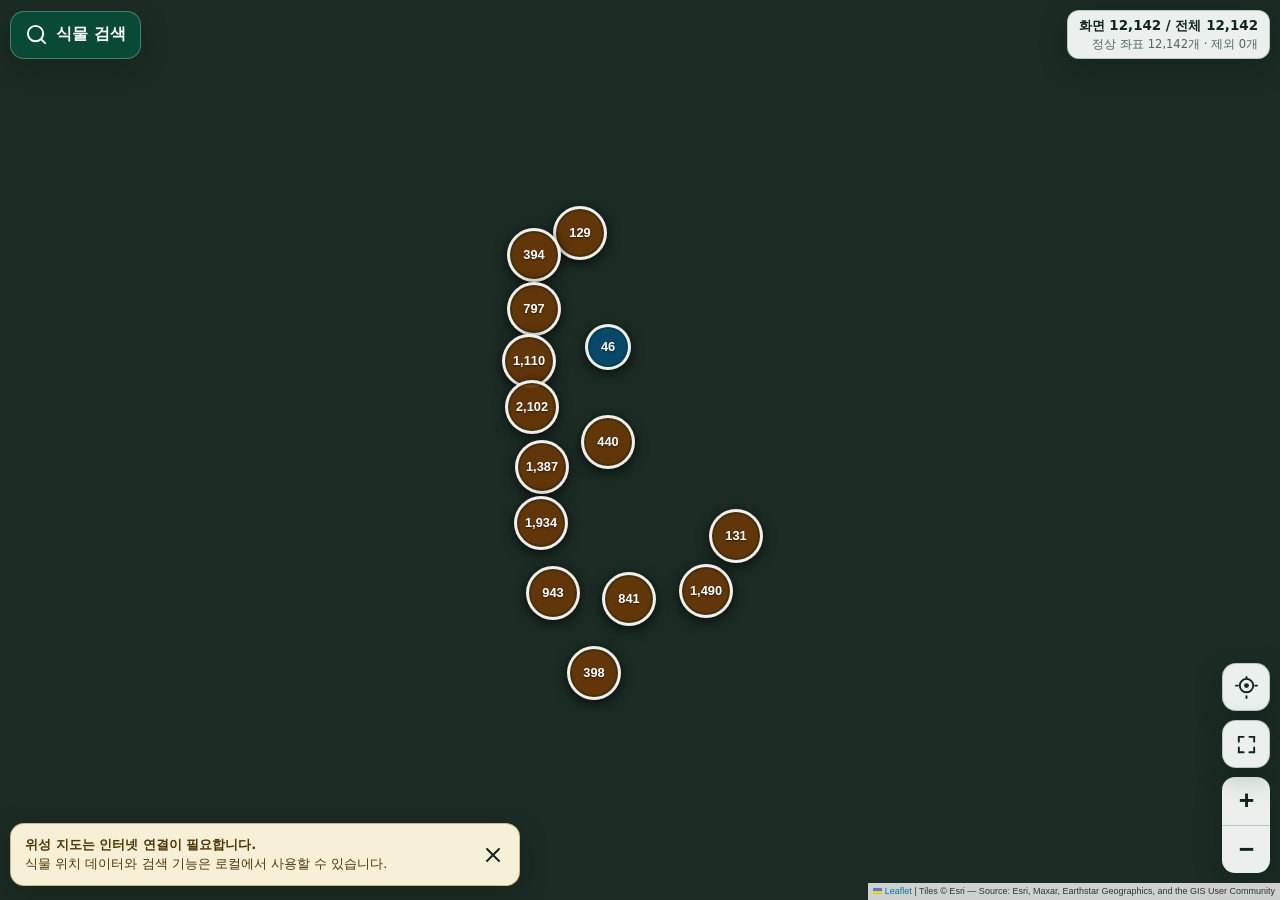
==== index.html @ 539cc594 "Add files via upload 식물 위성지도 웹사이트 최초 업로드" ====
<!doctype html>
<html lang="ko">
<head>
  <meta charset="utf-8">
  <meta name="viewport" content="width=device-width, initial-scale=1, viewport-fit=cover">
  <meta name="theme-color" content="#0a5d43">
  <meta name="description" content="로컬 식물 좌표를 위성 지도에 표시하는 포터블 지도">
  <meta name="referrer" content="no-referrer">
  <title>식물 위성 지도</title>
  <link rel="manifest" href="./manifest.webmanifest">
  <link rel="icon" href="./assets/icons/icon.svg" type="image/svg+xml">
  <link rel="stylesheet" href="./assets/vendor/leaflet/leaflet.css">
  <link rel="stylesheet" href="./assets/vendor/markercluster/MarkerCluster.css">
  <link rel="stylesheet" href="./assets/vendor/markercluster/MarkerCluster.Default.css">
  <link rel="stylesheet" href="./assets/css/style.css">
</head>
<body>
  <main class="app-shell" aria-label="식물 위성 지도 애플리케이션">
    <div id="map" role="application" aria-label="식물 위치 위성 지도"></div>

    <header class="topbar" aria-label="지도 상단 도구">
      <button id="search-toggle" class="control-button control-button--primary" type="button"
              aria-label="식물 검색창 열기" aria-controls="search-panel" aria-expanded="false">
        <svg viewBox="0 0 24 24" aria-hidden="true"><path d="m21 21-4.35-4.35m2.35-5.65a8 8 0 1 1-16 0 8 8 0 0 1 16 0Z" fill="none" stroke="currentColor" stroke-width="2" stroke-linecap="round"/></svg>
        <span class="control-button__text">식물 검색</span>
      </button>

      <div class="status-panel" aria-live="polite">
        <strong id="status-count">화면 0 / 전체 0</strong>
        <span id="status-data">데이터 확인 중</span>
      </div>
    </header>

    <aside id="search-panel" class="search-panel" aria-label="식물 검색" hidden>
      <div class="search-panel__header">
        <h1>식물 검색</h1>
        <button id="search-close" class="icon-button" type="button" aria-label="검색창 닫기">
          <svg viewBox="0 0 24 24" aria-hidden="true"><path d="m6 6 12 12M18 6 6 18" fill="none" stroke="currentColor" stroke-width="2" stroke-linecap="round"/></svg>
        </button>
      </div>
      <div class="search-field">
        <label class="visually-hidden" for="search-input">국명, 학명 또는 표찰번호 검색</label>
        <input id="search-input" type="search" inputmode="search" autocomplete="off" spellcheck="false"
               placeholder="국명, 학명, 표찰번호" aria-describedby="search-summary">
        <button id="search-clear" class="icon-button" type="button" aria-label="검색어 지우기" hidden>
          <svg viewBox="0 0 24 24" aria-hidden="true"><path d="m7 7 10 10M17 7 7 17" fill="none" stroke="currentColor" stroke-width="2" stroke-linecap="round"/></svg>
        </button>
      </div>
      <p id="search-summary" class="search-summary" aria-live="polite">국명, 학명 또는 표찰번호를 입력하세요.</p>
      <div id="search-results" class="search-results" role="listbox" aria-label="검색 결과"></div>
    </aside>

    <nav class="map-actions" aria-label="지도 빠른 동작">
      <button id="locate-button" class="control-button" type="button" aria-label="현재 위치로 이동" title="현재 위치">
        <svg viewBox="0 0 24 24" aria-hidden="true"><path d="M12 3a7 7 0 1 0 7 7c0-3.87-3.13-7-7-7Zm0 0V1m0 20v2M3 10H1m22 0h-2" fill="none" stroke="currentColor" stroke-width="2" stroke-linecap="round"/><circle cx="12" cy="10" r="2.5" fill="currentColor"/></svg>
      </button>
      <button id="fit-button" class="control-button" type="button" aria-label="전체 식물 범위 보기" title="전체 범위">
        <svg viewBox="0 0 24 24" aria-hidden="true"><path d="M4 9V4h5M15 4h5v5M20 15v5h-5M9 20H4v-5" fill="none" stroke="currentColor" stroke-width="2" stroke-linecap="round"/></svg>
      </button>
    </nav>

    <section id="plant-card-panel" class="plant-card-panel" aria-hidden="true" hidden>
      <article class="plant-card" aria-labelledby="plant-card-title">
        <div class="plant-card__header">
          <span id="plant-card-title" class="plant-card__title">식물 정보</span>
          <button id="plant-card-close" class="icon-button" type="button" aria-label="식물 정보 카드 닫기">
            <svg viewBox="0 0 24 24" aria-hidden="true"><path d="m6 6 12 12M18 6 6 18" fill="none" stroke="currentColor" stroke-width="2" stroke-linecap="round"/></svg>
          </button>
        </div>
        <div class="plant-card__body">
          <div class="plant-card__row">
            <span class="plant-card__label">국명</span>
            <strong id="card-common-name" class="plant-card__value">정보 없음</strong>
          </div>
          <div class="plant-card__row">
            <span class="plant-card__label">학명</span>
            <em id="card-scientific-name" class="plant-card__value">정보 없음</em>
          </div>
          <div class="plant-card__row">
            <span class="plant-card__label">표찰번호</span>
            <span id="card-origin" class="plant-card__value">정보 없음</span>
          </div>
        </div>
      </article>
    </section>

    <aside id="tile-notice" class="tile-notice" role="status" hidden>
      <strong>위성 지도는 인터넷 연결이 필요합니다.</strong><br>
      식물 위치 데이터와 검색 기능은 로컬에서 사용할 수 있습니다.
      <button id="tile-notice-close" class="icon-button" type="button" aria-label="위성 지도 안내 닫기">
        <svg viewBox="0 0 24 24" aria-hidden="true"><path d="m6 6 12 12M18 6 6 18" fill="none" stroke="currentColor" stroke-width="2" stroke-linecap="round"/></svg>
      </button>
    </aside>

    <div id="toast" class="toast" role="status" aria-live="polite" hidden></div>

    <div id="loading-overlay" class="loading-overlay" role="status" aria-live="polite">
      <div class="loading-overlay__panel">
        <div class="loading-spinner" aria-hidden="true"></div>
        <p id="loading-text">애플리케이션을 준비하는 중입니다.</p>
        <progress id="loading-progress" value="0" max="100" hidden></progress>
      </div>
    </div>
  </main>

  <noscript>이 지도는 JavaScript가 필요합니다. 브라우저에서 JavaScript를 활성화해 주세요.</noscript>

  <script defer src="./assets/vendor/leaflet/leaflet.js"></script>
  <script defer src="./assets/vendor/markercluster/leaflet.markercluster.js"></script>
  <script defer src="./assets/js/config.js"></script>
  <script defer src="./assets/js/utils.js"></script>
  <script defer src="./data/plants-data.js"></script>
  <script defer src="./assets/js/search.js"></script>
  <script defer src="./assets/js/map.js"></script>
  <script defer src="./assets/js/app.js"></script>
</body>
</html>
---- assets/vendor/leaflet/leaflet.css ----
/* required styles */

.leaflet-pane,
.leaflet-tile,
.leaflet-marker-icon,
.leaflet-marker-shadow,
.leaflet-tile-container,
.leaflet-pane > svg,
.leaflet-pane > canvas,
.leaflet-zoom-box,
.leaflet-image-layer,
.leaflet-layer {
	position: absolute;
	left: 0;
	top: 0;
	}
.leaflet-container {
	overflow: hidden;
	}
.leaflet-tile,
.leaflet-marker-icon,
.leaflet-marker-shadow {
	-webkit-user-select: none;
	   -moz-user-select: none;
	        user-select: none;
	  -webkit-user-drag: none;
	}
/* Prevents IE11 from highlighting tiles in blue */
.leaflet-tile::selection {
	background: transparent;
}
/* Safari renders non-retina tile on retina better with this, but Chrome is worse */
.leaflet-safari .leaflet-tile {
	image-rendering: -webkit-optimize-contrast;
	}
/* hack that prevents hw layers "stretching" when loading new tiles */
.leaflet-safari .leaflet-tile-container {
	width: 1600px;
	height: 1600px;
	-webkit-transform-origin: 0 0;
	}
.leaflet-marker-icon,
.leaflet-marker-shadow {
	display: block;
	}
/* .leaflet-container svg: reset svg max-width decleration shipped in Joomla! (joomla.org) 3.x */
/* .leaflet-container img: map is broken in FF if you have max-width: 100% on tiles */
.leaflet-container .leaflet-overlay-pane svg {
	max-width: none !important;
	max-height: none !important;
	}
.leaflet-container .leaflet-marker-pane img,
.leaflet-container .leaflet-shadow-pane img,
.leaflet-container .leaflet-tile-pane img,
.leaflet-container img.leaflet-image-layer,
.leaflet-container .leaflet-tile {
	max-width: none !important;
	max-height: none !important;
	width: auto;
	padding: 0;
	}

.leaflet-container img.leaflet-tile {
	/* See: https://bugs.chromium.org/p/chromium/issues/detail?id=600120 */
	mix-blend-mode: plus-lighter;
}

.leaflet-container.leaflet-touch-zoom {
	-ms-touch-action: pan-x pan-y;
	touch-action: pan-x pan-y;
	}
.leaflet-container.leaflet-touch-drag {
	-ms-touch-action: pinch-zoom;
	/* Fallback for FF which doesn't support pinch-zoom */
	touch-action: none;
	touch-action: pinch-zoom;
}
.leaflet-container.leaflet-touch-drag.leaflet-touch-zoom {
	-ms-touch-action: none;
	touch-action: none;
}
.leaflet-container {
	-webkit-tap-highlight-color: transparent;
}
.leaflet-container a {
	-webkit-tap-highlight-color: rgba(51, 181, 229, 0.4);
}
.leaflet-tile {
	filter: inherit;
	visibility: hidden;
	}
.leaflet-tile-loaded {
	visibility: inherit;
	}
.leaflet-zoom-box {
	width: 0;
	height: 0;
	-moz-box-sizing: border-box;
	     box-sizing: border-box;
	z-index: 800;
	}
/* workaround for https://bugzilla.mozilla.org/show_bug.cgi?id=888319 */
.leaflet-overlay-pane svg {
	-moz-user-select: none;
	}

.leaflet-pane         { z-index: 400; }

.leaflet-tile-pane    { z-index: 200; }
.leaflet-overlay-pane { z-index: 400; }
.leaflet-shadow-pane  { z-index: 500; }
.leaflet-marker-pane  { z-index: 600; }
.leaflet-tooltip-pane   { z-index: 650; }
.leaflet-popup-pane   { z-index: 700; }

.leaflet-map-pane canvas { z-index: 100; }
.leaflet-map-pane svg    { z-index: 200; }

.leaflet-vml-shape {
	width: 1px;
	height: 1px;
	}
.lvml {
	behavior: url(#default#VML);
	display: inline-block;
	position: absolute;
	}


/* control positioning */

.leaflet-control {
	position: relative;
	z-index: 800;
	pointer-events: visiblePainted; /* IE 9-10 doesn't have auto */
	pointer-events: auto;
	}
.leaflet-top,
.leaflet-bottom {
	position: absolute;
	z-index: 1000;
	pointer-events: none;
	}
.leaflet-top {
	top: 0;
	}
.leaflet-right {
	right: 0;
	}
.leaflet-bottom {
	bottom: 0;
	}
.leaflet-left {
	left: 0;
	}
.leaflet-control {
	float: left;
	clear: both;
	}
.leaflet-right .leaflet-control {
	float: right;
	}
.leaflet-top .leaflet-control {
	margin-top: 10px;
	}
.leaflet-bottom .leaflet-control {
	margin-bottom: 10px;
	}
.leaflet-left .leaflet-control {
	margin-left: 10px;
	}
.leaflet-right .leaflet-control {
	margin-right: 10px;
	}


/* zoom and fade animations */

.leaflet-fade-anim .leaflet-popup {
	opacity: 0;
	-webkit-transition: opacity 0.2s linear;
	   -moz-transition: opacity 0.2s linear;
	        transition: opacity 0.2s linear;
	}
.leaflet-fade-anim .leaflet-map-pane .leaflet-popup {
	opacity: 1;
	}
.leaflet-zoom-animated {
	-webkit-transform-origin: 0 0;
	    -ms-transform-origin: 0 0;
	        transform-origin: 0 0;
	}
svg.leaflet-zoom-animated {
	will-change: transform;
}

.leaflet-zoom-anim .leaflet-zoom-animated {
	-webkit-transition: -webkit-transform 0.25s cubic-bezier(0,0,0.25,1);
	   -moz-transition:    -moz-transform 0.25s cubic-bezier(0,0,0.25,1);
	        transition:         transform 0.25s cubic-bezier(0,0,0.25,1);
	}
.leaflet-zoom-anim .leaflet-tile,
.leaflet-pan-anim .leaflet-tile {
	-webkit-transition: none;
	   -moz-transition: none;
	        transition: none;
	}

.leaflet-zoom-anim .leaflet-zoom-hide {
	visibility: hidden;
	}


/* cursors */

.leaflet-interactive {
	cursor: pointer;
	}
.leaflet-grab {
	cursor: -webkit-grab;
	cursor:    -moz-grab;
	cursor:         grab;
	}
.leaflet-crosshair,
.leaflet-crosshair .leaflet-interactive {
	cursor: crosshair;
	}
.leaflet-popup-pane,
.leaflet-control {
	cursor: auto;
	}
.leaflet-dragging .leaflet-grab,
.leaflet-dragging .leaflet-grab .leaflet-interactive,
.leaflet-dragging .leaflet-marker-draggable {
	cursor: move;
	cursor: -webkit-grabbing;
	cursor:    -moz-grabbing;
	cursor:         grabbing;
	}

/* marker & overlays interactivity */
.leaflet-marker-icon,
.leaflet-marker-shadow,
.leaflet-image-layer,
.leaflet-pane > svg path,
.leaflet-tile-container {
	pointer-events: none;
	}

.leaflet-marker-icon.leaflet-interactive,
.leaflet-image-layer.leaflet-interactive,
.leaflet-pane > svg path.leaflet-interactive,
svg.leaflet-image-layer.leaflet-interactive path {
	pointer-events: visiblePainted; /* IE 9-10 doesn't have auto */
	pointer-events: auto;
	}

/* visual tweaks */

.leaflet-container {
	background: #ddd;
	outline-offset: 1px;
	}
.leaflet-container a {
	color: #0078A8;
	}
.leaflet-zoom-box {
	border: 2px dotted #38f;
	background: rgba(255,255,255,0.5);
	}


/* general typography */
.leaflet-container {
	font-family: "Helvetica Neue", Arial, Helvetica, sans-serif;
	font-size: 12px;
	font-size: 0.75rem;
	line-height: 1.5;
	}


/* general toolbar styles */

.leaflet-bar {
	box-shadow: 0 1px 5px rgba(0,0,0,0.65);
	border-radius: 4px;
	}
.leaflet-bar a {
	background-color: #fff;
	border-bottom: 1px solid #ccc;
	width: 26px;
	height: 26px;
	line-height: 26px;
	display: block;
	text-align: center;
	text-decoration: none;
	color: black;
	}
.leaflet-bar a,
.leaflet-control-layers-toggle {
	background-position: 50% 50%;
	background-repeat: no-repeat;
	display: block;
	}
.leaflet-bar a:hover,
.leaflet-bar a:focus {
	background-color: #f4f4f4;
	}
.leaflet-bar a:first-child {
	border-top-left-radius: 4px;
	border-top-right-radius: 4px;
	}
.leaflet-bar a:last-child {
	border-bottom-left-radius: 4px;
	border-bottom-right-radius: 4px;
	border-bottom: none;
	}
.leaflet-bar a.leaflet-disabled {
	cursor: default;
	background-color: #f4f4f4;
	color: #bbb;
	}

.leaflet-touch .leaflet-bar a {
	width: 30px;
	height: 30px;
	line-height: 30px;
	}
.leaflet-touch .leaflet-bar a:first-child {
	border-top-left-radius: 2px;
	border-top-right-radius: 2px;
	}
.leaflet-touch .leaflet-bar a:last-child {
	border-bottom-left-radius: 2px;
	border-bottom-right-radius: 2px;
	}

/* zoom control */

.leaflet-control-zoom-in,
.leaflet-control-zoom-out {
	font: bold 18px 'Lucida Console', Monaco, monospace;
	text-indent: 1px;
	}

.leaflet-touch .leaflet-control-zoom-in, .leaflet-touch .leaflet-control-zoom-out  {
	font-size: 22px;
	}


/* layers control */

.leaflet-control-layers {
	box-shadow: 0 1px 5px rgba(0,0,0,0.4);
	background: #fff;
	border-radius: 5px;
	}
.leaflet-control-layers-toggle {
	background-image: url(images/layers.png);
	width: 36px;
	height: 36px;
	}
.leaflet-retina .leaflet-control-layers-toggle {
	background-image: url(images/layers-2x.png);
	background-size: 26px 26px;
	}
.leaflet-touch .leaflet-control-layers-toggle {
	width: 44px;
	height: 44px;
	}
.leaflet-control-layers .leaflet-control-layers-list,
.leaflet-control-layers-expanded .leaflet-control-layers-toggle {
	display: none;
	}
.leaflet-control-layers-expanded .leaflet-control-layers-list {
	display: block;
	position: relative;
	}
.leaflet-control-layers-expanded {
	padding: 6px 10px 6px 6px;
	color: #333;
	background: #fff;
	}
.leaflet-control-layers-scrollbar {
	overflow-y: scroll;
	overflow-x: hidden;
	padding-right: 5px;
	}
.leaflet-control-layers-selector {
	margin-top: 2px;
	position: relative;
	top: 1px;
	}
.leaflet-control-layers label {
	display: block;
	font-size: 13px;
	font-size: 1.08333em;
	}
.leaflet-control-layers-separator {
	height: 0;
	border-top: 1px solid #ddd;
	margin: 5px -10px 5px -6px;
	}

/* Default icon URLs */
.leaflet-default-icon-path { /* used only in path-guessing heuristic, see L.Icon.Default */
	background-image: url(images/marker-icon.png);
	}


/* attribution and scale controls */

.leaflet-container .leaflet-control-attribution {
	background: #fff;
	background: rgba(255, 255, 255, 0.8);
	margin: 0;
	}
.leaflet-control-attribution,
.leaflet-control-scale-line {
	padding: 0 5px;
	color: #333;
	line-height: 1.4;
	}
.leaflet-control-attribution a {
	text-decoration: none;
	}
.leaflet-control-attribution a:hover,
.leaflet-control-attribution a:focus {
	text-decoration: underline;
	}
.leaflet-attribution-flag {
	display: inline !important;
	vertical-align: baseline !important;
	width: 1em;
	height: 0.6669em;
	}
.leaflet-left .leaflet-control-scale {
	margin-left: 5px;
	}
.leaflet-bottom .leaflet-control-scale {
	margin-bottom: 5px;
	}
.leaflet-control-scale-line {
	border: 2px solid #777;
	border-top: none;
	line-height: 1.1;
	padding: 2px 5px 1px;
	white-space: nowrap;
	-moz-box-sizing: border-box;
	     box-sizing: border-box;
	background: rgba(255, 255, 255, 0.8);
	text-shadow: 1px 1px #fff;
	}
.leaflet-control-scale-line:not(:first-child) {
	border-top: 2px solid #777;
	border-bottom: none;
	margin-top: -2px;
	}
.leaflet-control-scale-line:not(:first-child):not(:last-child) {
	border-bottom: 2px solid #777;
	}

.leaflet-touch .leaflet-control-attribution,
.leaflet-touch .leaflet-control-layers,
.leaflet-touch .leaflet-bar {
	box-shadow: none;
	}
.leaflet-touch .leaflet-control-layers,
.leaflet-touch .leaflet-bar {
	border: 2px solid rgba(0,0,0,0.2);
	background-clip: padding-box;
	}


/* popup */

.leaflet-popup {
	position: absolute;
	text-align: center;
	margin-bottom: 20px;
	}
.leaflet-popup-content-wrapper {
	padding: 1px;
	text-align: left;
	border-radius: 12px;
	}
.leaflet-popup-content {
	margin: 13px 24px 13px 20px;
	line-height: 1.3;
	font-size: 13px;
	font-size: 1.08333em;
	min-height: 1px;
	}
.leaflet-popup-content p {
	margin: 17px 0;
	margin: 1.3em 0;
	}
.leaflet-popup-tip-container {
	width: 40px;
	height: 20px;
	position: absolute;
	left: 50%;
	margin-top: -1px;
	margin-left: -20px;
	overflow: hidden;
	pointer-events: none;
	}
.leaflet-popup-tip {
	width: 17px;
	height: 17px;
	padding: 1px;

	margin: -10px auto 0;
	pointer-events: auto;

	-webkit-transform: rotate(45deg);
	   -moz-transform: rotate(45deg);
	    -ms-transform: rotate(45deg);
	        transform: rotate(45deg);
	}
.leaflet-popup-content-wrapper,
.leaflet-popup-tip {
	background: white;
	color: #333;
	box-shadow: 0 3px 14px rgba(0,0,0,0.4);
	}
.leaflet-container a.leaflet-popup-close-button {
	position: absolute;
	top: 0;
	right: 0;
	border: none;
	text-align: center;
	width: 24px;
	height: 24px;
	font: 16px/24px Tahoma, Verdana, sans-serif;
	color: #757575;
	text-decoration: none;
	background: transparent;
	}
.leaflet-container a.leaflet-popup-close-button:hover,
.leaflet-container a.leaflet-popup-close-button:focus {
	color: #585858;
	}
.leaflet-popup-scrolled {
	overflow: auto;
	}

.leaflet-oldie .leaflet-popup-content-wrapper {
	-ms-zoom: 1;
	}
.leaflet-oldie .leaflet-popup-tip {
	width: 24px;
	margin: 0 auto;

	-ms-filter: "progid:DXImageTransform.Microsoft.Matrix(M11=0.70710678, M12=0.70710678, M21=-0.70710678, M22=0.70710678)";
	filter: progid:DXImageTransform.Microsoft.Matrix(M11=0.70710678, M12=0.70710678, M21=-0.70710678, M22=0.70710678);
	}

.leaflet-oldie .leaflet-control-zoom,
.leaflet-oldie .leaflet-control-layers,
.leaflet-oldie .leaflet-popup-content-wrapper,
.leaflet-oldie .leaflet-popup-tip {
	border: 1px solid #999;
	}


/* div icon */

.leaflet-div-icon {
	background: #fff;
	border: 1px solid #666;
	}


/* Tooltip */
/* Base styles for the element that has a tooltip */
.leaflet-tooltip {
	position: absolute;
	padding: 6px;
	background-color: #fff;
	border: 1px solid #fff;
	border-radius: 3px;
	color: #222;
	white-space: nowrap;
	-webkit-user-select: none;
	-moz-user-select: none;
	-ms-user-select: none;
	user-select: none;
	pointer-events: none;
	box-shadow: 0 1px 3px rgba(0,0,0,0.4);
	}
.leaflet-tooltip.leaflet-interactive {
	cursor: pointer;
	pointer-events: auto;
	}
.leaflet-tooltip-top:before,
.leaflet-tooltip-bottom:before,
.leaflet-tooltip-left:before,
.leaflet-tooltip-right:before {
	position: absolute;
	pointer-events: none;
	border: 6px solid transparent;
	background: transparent;
	content: "";
	}

/* Directions */

.leaflet-tooltip-bottom {
	margin-top: 6px;
}
.leaflet-tooltip-top {
	margin-top: -6px;
}
.leaflet-tooltip-bottom:before,
.leaflet-tooltip-top:before {
	left: 50%;
	margin-left: -6px;
	}
.leaflet-tooltip-top:before {
	bottom: 0;
	margin-bottom: -12px;
	border-top-color: #fff;
	}
.leaflet-tooltip-bottom:before {
	top: 0;
	margin-top: -12px;
	margin-left: -6px;
	border-bottom-color: #fff;
	}
.leaflet-tooltip-left {
	margin-left: -6px;
}
.leaflet-tooltip-right {
	margin-left: 6px;
}
.leaflet-tooltip-left:before,
.leaflet-tooltip-right:before {
	top: 50%;
	margin-top: -6px;
	}
.leaflet-tooltip-left:before {
	right: 0;
	margin-right: -12px;
	border-left-color: #fff;
	}
.leaflet-tooltip-right:before {
	left: 0;
	margin-left: -12px;
	border-right-color: #fff;
	}

/* Printing */

@media print {
	/* Prevent printers from removing background-images of controls. */
	.leaflet-control {
		-webkit-print-color-adjust: exact;
		print-color-adjust: exact;
		}
	}
---- assets/vendor/markercluster/MarkerCluster.css ----
.leaflet-cluster-anim .leaflet-marker-icon, .leaflet-cluster-anim .leaflet-marker-shadow {
	-webkit-transition: -webkit-transform 0.3s ease-out, opacity 0.3s ease-in;
	-moz-transition: -moz-transform 0.3s ease-out, opacity 0.3s ease-in;
	-o-transition: -o-transform 0.3s ease-out, opacity 0.3s ease-in;
	transition: transform 0.3s ease-out, opacity 0.3s ease-in;
}

.leaflet-cluster-spider-leg {
	/* stroke-dashoffset (duration and function) should match with leaflet-marker-icon transform in order to track it exactly */
	-webkit-transition: -webkit-stroke-dashoffset 0.3s ease-out, -webkit-stroke-opacity 0.3s ease-in;
	-moz-transition: -moz-stroke-dashoffset 0.3s ease-out, -moz-stroke-opacity 0.3s ease-in;
	-o-transition: -o-stroke-dashoffset 0.3s ease-out, -o-stroke-opacity 0.3s ease-in;
	transition: stroke-dashoffset 0.3s ease-out, stroke-opacity 0.3s ease-in;
}
---- assets/vendor/markercluster/MarkerCluster.Default.css ----
.marker-cluster-small {
	background-color: rgba(181, 226, 140, 0.6);
	}
.marker-cluster-small div {
	background-color: rgba(110, 204, 57, 0.6);
	}

.marker-cluster-medium {
	background-color: rgba(241, 211, 87, 0.6);
	}
.marker-cluster-medium div {
	background-color: rgba(240, 194, 12, 0.6);
	}

.marker-cluster-large {
	background-color: rgba(253, 156, 115, 0.6);
	}
.marker-cluster-large div {
	background-color: rgba(241, 128, 23, 0.6);
	}

	/* IE 6-8 fallback colors */
.leaflet-oldie .marker-cluster-small {
	background-color: rgb(181, 226, 140);
	}
.leaflet-oldie .marker-cluster-small div {
	background-color: rgb(110, 204, 57);
	}

.leaflet-oldie .marker-cluster-medium {
	background-color: rgb(241, 211, 87);
	}
.leaflet-oldie .marker-cluster-medium div {
	background-color: rgb(240, 194, 12);
	}

.leaflet-oldie .marker-cluster-large {
	background-color: rgb(253, 156, 115);
	}
.leaflet-oldie .marker-cluster-large div {
	background-color: rgb(241, 128, 23);
}

.marker-cluster {
	background-clip: padding-box;
	border-radius: 20px;
	}
.marker-cluster div {
	width: 30px;
	height: 30px;
	margin-left: 5px;
	margin-top: 5px;

	text-align: center;
	border-radius: 15px;
	font: 12px "Helvetica Neue", Arial, Helvetica, sans-serif;
	}
.marker-cluster span {
	line-height: 30px;
	}
---- assets/css/style.css ----
:root {
  color-scheme: light;
  --panel-bg: rgba(249, 252, 250, 0.94);
  --panel-border: rgba(15, 50, 38, 0.22);
  --text: #10251d;
  --muted: #52645d;
  --accent: #0b6b4b;
  --accent-strong: #084c37;
  --focus: #ffcb47;
  --danger: #9c2525;
  --shadow: 0 8px 28px rgba(0, 20, 14, 0.28);
  --safe-top: env(safe-area-inset-top, 0px);
  --safe-right: env(safe-area-inset-right, 0px);
  --safe-bottom: env(safe-area-inset-bottom, 0px);
  --safe-left: env(safe-area-inset-left, 0px);
  font-family: system-ui, -apple-system, BlinkMacSystemFont, "Segoe UI", "Apple SD Gothic Neo", "Noto Sans KR", sans-serif;
}

* {
  box-sizing: border-box;
}

html,
body {
  width: 100%;
  height: 100%;
  margin: 0;
  overflow: hidden;
  background: #17251f;
  color: var(--text);
}

button,
input {
  font: inherit;
}

button {
  -webkit-tap-highlight-color: transparent;
}

button:focus-visible,
input:focus-visible,
[tabindex]:focus-visible {
  outline: 3px solid var(--focus);
  outline-offset: 2px;
}

[hidden] {
  display: none !important;
}

.app-shell {
  position: relative;
  width: 100%;
  height: 100vh;
  height: 100dvh;
  isolation: isolate;
}

#map {
  position: absolute;
  inset: 0;
  z-index: 0;
  background: #1c2c25;
}

.topbar {
  position: absolute;
  z-index: 800;
  top: calc(10px + var(--safe-top));
  left: calc(10px + var(--safe-left));
  right: calc(10px + var(--safe-right));
  display: flex;
  align-items: center;
  gap: 8px;
  pointer-events: none;
}

.topbar > * {
  pointer-events: auto;
}

.control-button {
  display: inline-flex;
  align-items: center;
  justify-content: center;
  min-width: 48px;
  min-height: 48px;
  padding: 0 14px;
  border: 1px solid var(--panel-border);
  border-radius: 14px;
  background: var(--panel-bg);
  color: var(--text);
  box-shadow: var(--shadow);
  cursor: pointer;
  touch-action: manipulation;
  backdrop-filter: blur(10px);
}

.control-button:hover {
  background: #ffffff;
}

.control-button:active {
  transform: translateY(1px);
}

.control-button svg {
  width: 23px;
  height: 23px;
  flex: none;
}

.control-button--primary {
  gap: 8px;
  background: rgba(8, 76, 55, 0.96);
  color: #fff;
  border-color: rgba(255, 255, 255, 0.28);
}

.control-button--primary:hover {
  background: #063f2d;
}

.control-button__text {
  font-weight: 750;
  white-space: nowrap;
}

.status-panel {
  min-width: 0;
  margin-left: auto;
  padding: 7px 11px;
  border: 1px solid var(--panel-border);
  border-radius: 12px;
  background: var(--panel-bg);
  box-shadow: var(--shadow);
  line-height: 1.25;
  text-align: right;
  backdrop-filter: blur(10px);
}

.status-panel strong,
.status-panel span {
  display: block;
  white-space: nowrap;
}

.status-panel strong {
  font-size: 0.84rem;
}

.status-panel span {
  margin-top: 2px;
  color: var(--muted);
  font-size: 0.72rem;
}

.map-actions {
  position: absolute;
  z-index: 750;
  right: calc(10px + var(--safe-right));
  bottom: calc(96px + var(--safe-bottom));
  display: grid;
  gap: 9px;
}

.map-actions .control-button {
  width: 48px;
  padding: 0;
}


.app-shell.card-open .map-actions {
  bottom: calc(250px + var(--safe-bottom));
}

.app-shell.card-open .tile-notice {
  bottom: calc(214px + var(--safe-bottom));
}

.search-panel {
  position: absolute;
  z-index: 1100;
  top: calc(10px + var(--safe-top));
  left: calc(10px + var(--safe-left));
  width: min(430px, calc(100% - 20px - var(--safe-left) - var(--safe-right)));
  max-height: calc(100dvh - 20px - var(--safe-top) - var(--safe-bottom));
  overflow: hidden;
  border: 1px solid var(--panel-border);
  border-radius: 18px;
  background: rgba(250, 253, 251, 0.98);
  box-shadow: 0 16px 46px rgba(0, 24, 16, 0.38);
  backdrop-filter: blur(16px);
}

.search-panel__header {
  display: flex;
  align-items: center;
  justify-content: space-between;
  padding: 14px 14px 8px 18px;
}

.search-panel__header h1 {
  margin: 0;
  font-size: 1.1rem;
}

.icon-button {
  display: inline-flex;
  align-items: center;
  justify-content: center;
  width: 44px;
  height: 44px;
  border: 0;
  border-radius: 12px;
  background: transparent;
  color: var(--text);
  cursor: pointer;
}

.icon-button:hover {
  background: rgba(10, 78, 56, 0.1);
}

.icon-button svg {
  width: 24px;
  height: 24px;
}

.search-field {
  position: relative;
  margin: 0 14px;
}

.search-field input {
  width: 100%;
  height: 50px;
  padding: 0 52px 0 15px;
  border: 2px solid #7a9188;
  border-radius: 13px;
  background: #fff;
  color: var(--text);
  font-size: 1rem;
}

.search-field input:focus {
  border-color: var(--accent);
}

.search-field .icon-button {
  position: absolute;
  top: 3px;
  right: 3px;
}

.search-summary {
  min-height: 34px;
  margin: 0;
  padding: 8px 18px 6px;
  color: var(--muted);
  font-size: 0.82rem;
}

.search-results {
  max-height: min(62dvh, 560px);
  overflow: auto;
  overscroll-behavior: contain;
  padding: 0 8px 10px;
}

.search-result {
  display: grid;
  width: 100%;
  padding: 11px 12px;
  border: 0;
  border-bottom: 1px solid #d8e0dc;
  border-radius: 10px;
  background: transparent;
  color: var(--text);
  text-align: left;
  cursor: pointer;
}

.search-result:hover,
.search-result:focus-visible {
  background: #e9f3ee;
}

.search-result__common {
  font-size: 0.98rem;
}

.search-result__scientific {
  margin-top: 2px;
  color: #2f4c41;
  font-family: Georgia, "Times New Roman", serif;
  font-size: 0.9rem;
}

.search-result__origin {
  margin-top: 4px;
  color: var(--muted);
  font-size: 0.78rem;
  letter-spacing: 0.02em;
}

.plant-card-panel {
  position: absolute;
  z-index: 900;
  left: 50%;
  bottom: calc(14px + var(--safe-bottom));
  width: min(430px, calc(100% - 24px - var(--safe-left) - var(--safe-right)));
  transform: translateX(-50%);
}

.plant-card {
  overflow: hidden;
  border: 1px solid rgba(15, 50, 38, 0.3);
  border-radius: 18px;
  background: rgba(252, 254, 253, 0.98);
  box-shadow: 0 16px 46px rgba(0, 24, 16, 0.42);
  backdrop-filter: blur(14px);
}

.plant-card__header {
  display: flex;
  align-items: center;
  justify-content: space-between;
  min-height: 52px;
  padding: 4px 7px 4px 17px;
  background: #0a5d43;
  color: #fff;
}

.plant-card__title {
  font-size: 1rem;
  font-weight: 800;
}

.plant-card__header .icon-button {
  color: #fff;
}

.plant-card__header .icon-button:hover {
  background: rgba(255, 255, 255, 0.16);
}

.plant-card__body {
  padding: 9px 16px 13px;
}

.plant-card__row {
  display: grid;
  grid-template-columns: 74px minmax(0, 1fr);
  gap: 10px;
  align-items: baseline;
  padding: 8px 0;
  border-bottom: 1px solid #dfe6e2;
}

.plant-card__row:last-child {
  border-bottom: 0;
}

.plant-card__label {
  color: var(--muted);
  font-size: 0.8rem;
  font-weight: 700;
}

.plant-card__value {
  min-width: 0;
  overflow-wrap: anywhere;
  color: var(--text);
  line-height: 1.35;
}

em.plant-card__value {
  font-family: Georgia, "Times New Roman", serif;
}

.loading-overlay {
  position: absolute;
  z-index: 1500;
  inset: 0;
  display: grid;
  place-items: center;
  padding: 24px;
  background: rgba(8, 24, 18, 0.76);
  color: #fff;
  text-align: center;
  backdrop-filter: blur(4px);
}

.loading-overlay__panel {
  width: min(420px, 100%);
  padding: 24px;
  border: 1px solid rgba(255, 255, 255, 0.22);
  border-radius: 18px;
  background: rgba(10, 53, 39, 0.92);
  box-shadow: var(--shadow);
}

.loading-spinner {
  width: 42px;
  height: 42px;
  margin: 0 auto 15px;
  border: 4px solid rgba(255, 255, 255, 0.32);
  border-top-color: #fff;
  border-radius: 50%;
  animation: spin 0.8s linear infinite;
}

.loading-overlay--error .loading-spinner {
  display: none;
}

.loading-overlay p {
  margin: 0;
  line-height: 1.5;
}

.loading-overlay progress {
  width: 100%;
  height: 9px;
  margin-top: 16px;
  accent-color: #8ed9ba;
}

.toast {
  position: absolute;
  z-index: 1600;
  top: calc(72px + var(--safe-top));
  left: 50%;
  width: min(520px, calc(100% - 24px));
  transform: translateX(-50%);
  padding: 12px 15px;
  border: 1px solid rgba(255, 255, 255, 0.25);
  border-radius: 12px;
  background: rgba(20, 40, 33, 0.96);
  color: #fff;
  box-shadow: var(--shadow);
  font-size: 0.9rem;
  line-height: 1.4;
  text-align: center;
}

.toast[data-kind="error"] {
  background: rgba(126, 27, 27, 0.97);
}

.toast[data-kind="success"] {
  background: rgba(7, 91, 60, 0.97);
}

.tile-notice {
  position: absolute;
  z-index: 850;
  left: calc(10px + var(--safe-left));
  bottom: calc(14px + var(--safe-bottom));
  width: min(510px, calc(100% - 88px - var(--safe-left) - var(--safe-right)));
  padding: 12px 52px 12px 14px;
  border: 1px solid rgba(123, 77, 0, 0.35);
  border-radius: 14px;
  background: rgba(255, 247, 221, 0.97);
  box-shadow: var(--shadow);
  color: #4f3604;
  font-size: 0.82rem;
  line-height: 1.4;
}

.tile-notice .icon-button {
  position: absolute;
  top: 50%;
  right: 4px;
  transform: translateY(-50%);
}

/* Leaflet 마커와 라벨 */
.plant-marker {
  border: 0 !important;
  background: transparent !important;
}

.plant-marker__dot {
  position: absolute;
  inset: 4px;
  display: block;
  border: 2px solid #fff;
  border-radius: 50%;
  background: #0a7652;
  box-shadow: 0 1px 5px rgba(0, 0, 0, 0.85), 0 0 0 1px rgba(0, 44, 30, 0.75);
}

.plant-marker--selected .plant-marker__dot {
  inset: 1px;
  border-width: 3px;
  background: #ffcc3d;
  box-shadow: 0 0 0 4px rgba(255, 105, 0, 0.75), 0 2px 10px rgba(0, 0, 0, 0.9);
  animation: selected-pulse 1.35s ease-in-out infinite;
}

.plant-cluster {
  display: grid !important;
  place-items: center;
  border: 3px solid rgba(255, 255, 255, 0.92);
  border-radius: 50%;
  background: rgba(6, 92, 63, 0.91);
  color: #fff;
  box-shadow: 0 3px 13px rgba(0, 0, 0, 0.72), inset 0 0 0 2px rgba(0, 35, 23, 0.3);
}

.plant-cluster--medium {
  background: rgba(7, 76, 112, 0.92);
}

.plant-cluster--large {
  background: rgba(103, 55, 8, 0.93);
}

.plant-cluster__count {
  font-size: 0.8rem;
  font-weight: 850;
  line-height: 1;
  text-shadow: 0 1px 2px rgba(0, 0, 0, 0.55);
}

.plant-label-anchor {
  border: 0 !important;
  background: transparent !important;
  pointer-events: none !important;
}

.plant-name-label {
  position: absolute;
  left: 0;
  top: 0;
  display: block;
  max-width: 230px;
  transform: translate(-50%, -100%);
  overflow: hidden;
  padding: 3px 7px 4px;
  border: 1px solid rgba(20, 42, 33, 0.62);
  border-radius: 7px;
  background: rgba(255, 255, 247, 0.94);
  box-shadow: 0 1px 5px rgba(0, 0, 0, 0.48);
  color: #11251d;
  font-size: 12px;
  font-weight: 760;
  line-height: 1.1;
  text-overflow: ellipsis;
  white-space: nowrap;
}

.plant-name-label::after {
  position: absolute;
  left: 50%;
  bottom: -5px;
  width: 8px;
  height: 8px;
  transform: translateX(-50%) rotate(45deg);
  border-right: 1px solid rgba(20, 42, 33, 0.62);
  border-bottom: 1px solid rgba(20, 42, 33, 0.62);
  background: rgba(255, 255, 247, 0.94);
  content: "";
}

.plant-name-label--forced {
  border-width: 2px;
  border-color: #e27000;
  background: #fff8c9;
  color: #311b00;
  font-size: 13px;
  z-index: 2;
}

.leaflet-control-zoom {
  margin-right: calc(10px + var(--safe-right)) !important;
  margin-bottom: calc(10px + var(--safe-bottom)) !important;
  border: 0 !important;
  border-radius: 13px !important;
  box-shadow: var(--shadow) !important;
  overflow: hidden;
}

.leaflet-control-zoom a {
  width: 48px !important;
  height: 48px !important;
  line-height: 46px !important;
  border: 0 !important;
  background: var(--panel-bg) !important;
  color: var(--text) !important;
  font-size: 25px !important;
}

.leaflet-control-zoom a + a {
  border-top: 1px solid var(--panel-border) !important;
}

.leaflet-control-attribution {
  max-width: calc(100vw - 20px);
  padding: 2px 5px !important;
  background: rgba(255, 255, 255, 0.78) !important;
  font-size: 9px !important;
}

@keyframes spin {
  to { transform: rotate(360deg); }
}

@keyframes selected-pulse {
  0%, 100% { transform: scale(0.9); }
  50% { transform: scale(1.08); }
}

@media (max-width: 620px) {
  .topbar {
    align-items: flex-start;
  }

  .control-button--primary {
    width: 48px;
    padding: 0;
  }

  .control-button__text {
    position: absolute;
    width: 1px;
    height: 1px;
    overflow: hidden;
    clip: rect(0 0 0 0);
    white-space: nowrap;
    clip-path: inset(50%);
  }

  .status-panel {
    max-width: calc(100% - 58px);
  }

  .status-panel strong {
    font-size: 0.78rem;
  }

  .status-panel span {
    font-size: 0.67rem;
  }

  .map-actions {
    bottom: calc(118px + var(--safe-bottom));
  }

  .plant-card-panel {
    bottom: calc(10px + var(--safe-bottom));
  }

  .plant-card__body {
    padding-bottom: 10px;
  }

  .plant-card__row {
    grid-template-columns: 64px minmax(0, 1fr);
    padding: 7px 0;
  }

  .tile-notice {
    bottom: calc(10px + var(--safe-bottom));
  }
}

@media (min-width: 900px) {
  .plant-card-panel {
    left: auto;
    right: calc(16px + var(--safe-right));
    transform: none;
  }

  .map-actions {
    bottom: calc(132px + var(--safe-bottom));
  }

  .app-shell.card-open .map-actions {
    bottom: calc(250px + var(--safe-bottom));
  }
}

@media (prefers-reduced-motion: reduce) {
  *,
  *::before,
  *::after {
    scroll-behavior: auto !important;
    animation-duration: 0.001ms !important;
    animation-iteration-count: 1 !important;
    transition-duration: 0.001ms !important;
  }
}

.visually-hidden {
  position: absolute !important;
  width: 1px !important;
  height: 1px !important;
  padding: 0 !important;
  margin: -1px !important;
  overflow: hidden !important;
  clip: rect(0, 0, 0, 0) !important;
  white-space: nowrap !important;
  border: 0 !important;
}
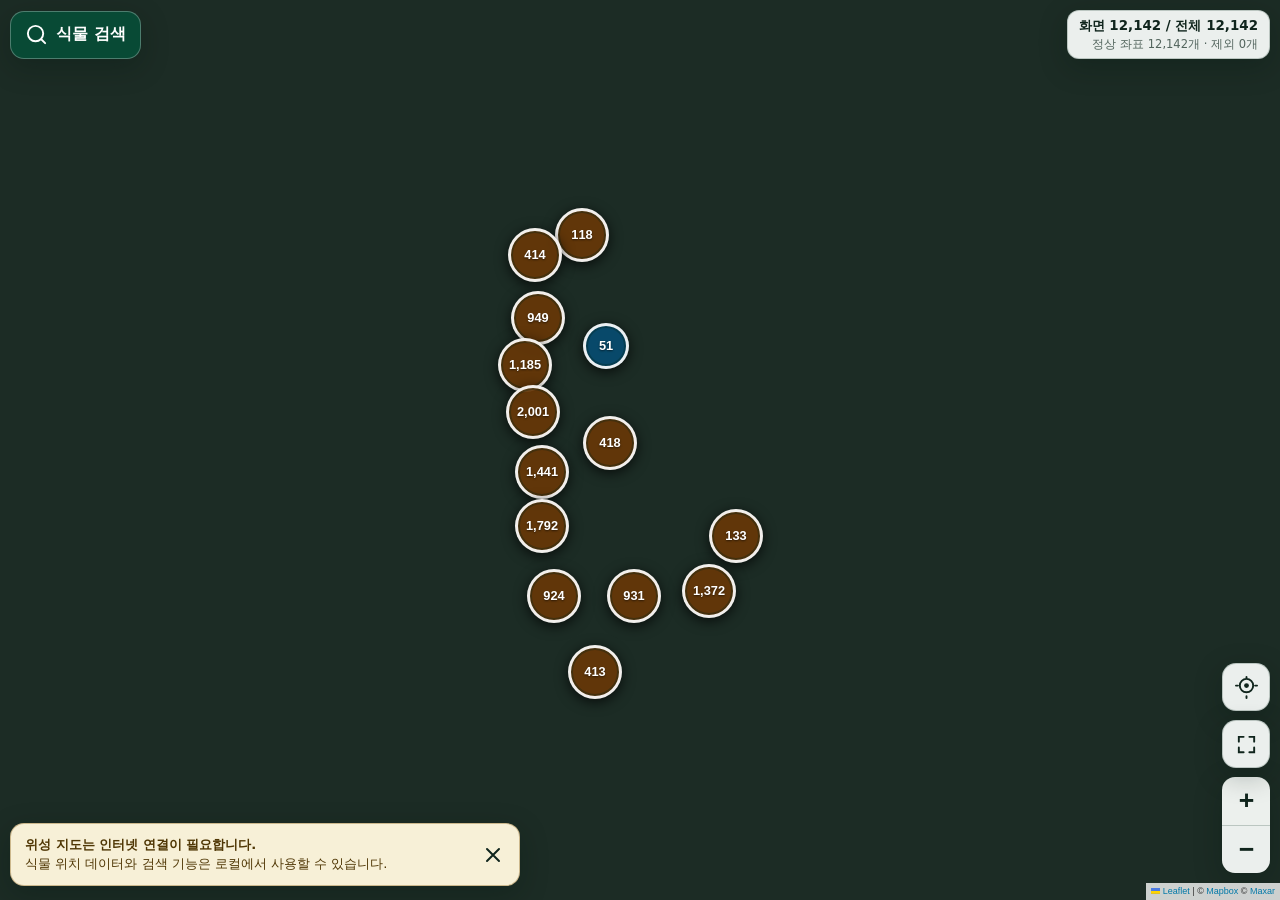
==== commit 6967c545: "Add files via upload Mapbox 위성지도 버전으로 업데이트" ====
--- a/index.html
+++ b/index.html
@@ -5,7 +5,7 @@
   <meta name="viewport" content="width=device-width, initial-scale=1, viewport-fit=cover">
   <meta name="theme-color" content="#0a5d43">
   <meta name="description" content="로컬 식물 좌표를 위성 지도에 표시하는 포터블 지도">
-  <meta name="referrer" content="no-referrer">
+  <meta name="referrer" content="strict-origin-when-cross-origin">
   <title>식물 위성 지도</title>
   <link rel="manifest" href="./manifest.webmanifest">
   <link rel="icon" href="./assets/icons/icon.svg" type="image/svg+xml">
@@ -107,6 +107,7 @@
 
   <script defer src="./assets/vendor/leaflet/leaflet.js"></script>
   <script defer src="./assets/vendor/markercluster/leaflet.markercluster.js"></script>
+  <script defer src="./MAPBOX_TOKEN.js"></script>
   <script defer src="./assets/js/config.js"></script>
   <script defer src="./assets/js/utils.js"></script>
   <script defer src="./data/plants-data.js"></script>
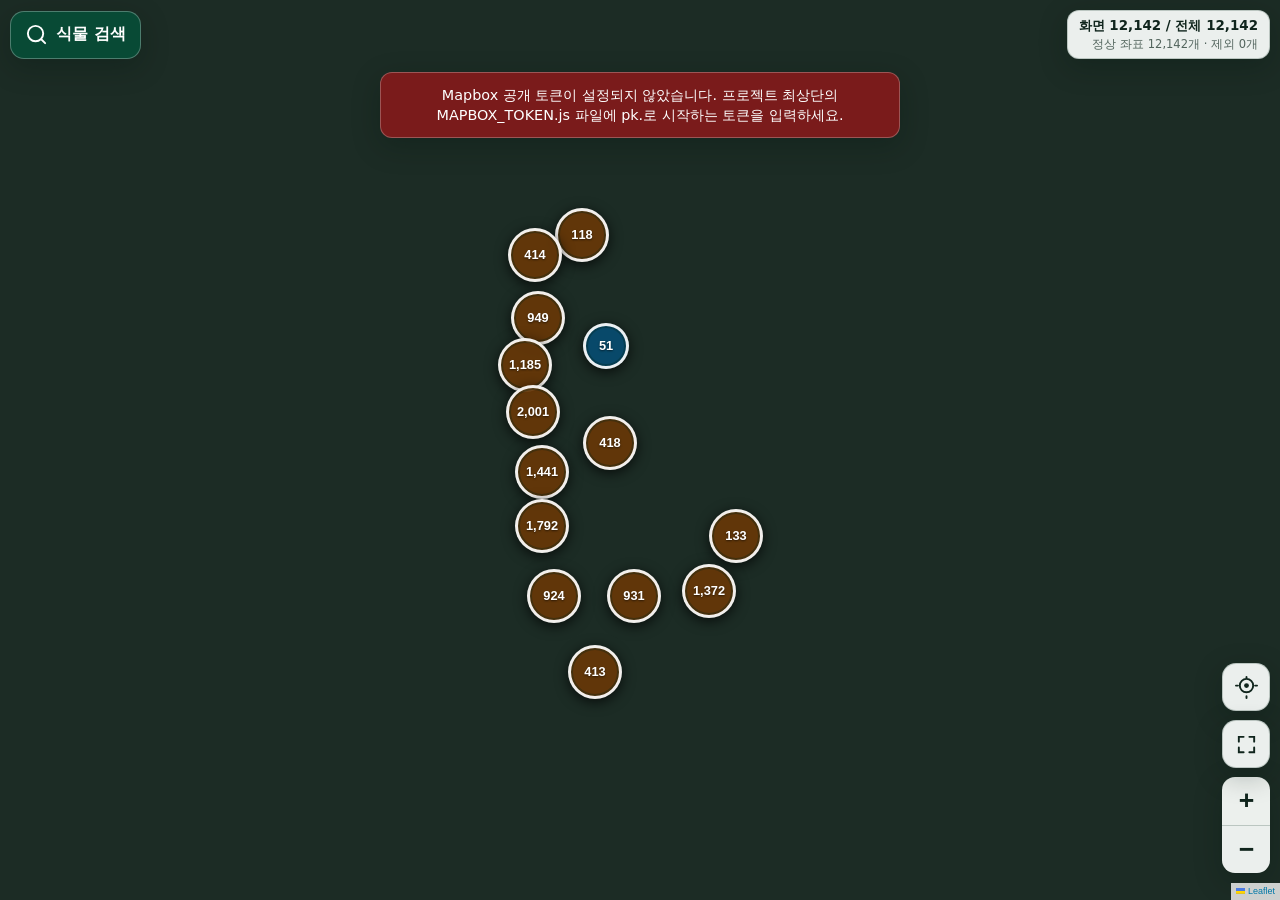
==== commit 5062edcf: "Add files via upload 자연어 업데이트 및 이미지 란 업데이트" ====
--- a/index.html
+++ b/index.html
@@ -39,14 +39,15 @@
         </button>
       </div>
       <div class="search-field">
-        <label class="visually-hidden" for="search-input">국명, 학명 또는 표찰번호 검색</label>
+        <label class="visually-hidden" for="search-input">국명, 학명, 표찰번호 또는 자연어 검색</label>
         <input id="search-input" type="search" inputmode="search" autocomplete="off" spellcheck="false"
-               placeholder="국명, 학명, 표찰번호" aria-describedby="search-summary">
+               placeholder="예: 소나무 위치 보여줘, 왕벗나무" aria-describedby="search-summary search-help">
         <button id="search-clear" class="icon-button" type="button" aria-label="검색어 지우기" hidden>
           <svg viewBox="0 0 24 24" aria-hidden="true"><path d="m7 7 10 10M17 7 7 17" fill="none" stroke="currentColor" stroke-width="2" stroke-linecap="round"/></svg>
         </button>
       </div>
-      <p id="search-summary" class="search-summary" aria-live="polite">국명, 학명 또는 표찰번호를 입력하세요.</p>
+      <p id="search-help" class="search-help">자연어 문장과 간단한 오탈자를 자동 보정합니다.</p>
+      <p id="search-summary" class="search-summary" aria-live="polite">국명, 학명, 표찰번호 또는 자연어로 입력하세요.</p>
       <div id="search-results" class="search-results" role="listbox" aria-label="검색 결과"></div>
     </aside>
 
@@ -67,6 +68,10 @@
             <svg viewBox="0 0 24 24" aria-hidden="true"><path d="m6 6 12 12M18 6 6 18" fill="none" stroke="currentColor" stroke-width="2" stroke-linecap="round"/></svg>
           </button>
         </div>
+        <figure class="plant-card__media">
+          <img id="card-image" src="./assets/images/plant-placeholder.svg" alt="대표 이미지 준비 중" loading="lazy" decoding="async">
+          <figcaption id="card-image-credit" class="plant-card__credit">대표 이미지 미등록</figcaption>
+        </figure>
         <div class="plant-card__body">
           <div class="plant-card__row">
             <span class="plant-card__label">국명</span>
@@ -111,7 +116,9 @@
   <script defer src="./assets/js/config.js"></script>
   <script defer src="./assets/js/utils.js"></script>
   <script defer src="./data/plants-data.js"></script>
+  <script defer src="./data/plant-images.js"></script>
   <script defer src="./assets/js/search.js"></script>
+  <script defer src="./assets/js/images.js"></script>
   <script defer src="./assets/js/map.js"></script>
   <script defer src="./assets/js/app.js"></script>
 </body>
--- a/assets/css/style.css
+++ b/assets/css/style.css
@@ -173,11 +173,11 @@
 
 
 .app-shell.card-open .map-actions {
-  bottom: calc(250px + var(--safe-bottom));
+  bottom: calc(425px + var(--safe-bottom));
 }
 
 .app-shell.card-open .tile-notice {
-  bottom: calc(214px + var(--safe-bottom));
+  bottom: calc(390px + var(--safe-bottom));
 }
 
 .search-panel {
@@ -255,6 +255,13 @@
   right: 3px;
 }
 
+.search-help {
+  margin: 7px 18px 0;
+  color: var(--accent-strong);
+  font-size: 0.76rem;
+  font-weight: 650;
+}
+
 .search-summary {
   min-height: 34px;
   margin: 0;
@@ -345,6 +352,35 @@
 
 .plant-card__header .icon-button:hover {
   background: rgba(255, 255, 255, 0.16);
+}
+
+.plant-card__media {
+  position: relative;
+  height: 176px;
+  margin: 0;
+  overflow: hidden;
+  background: #dce9e1;
+}
+
+.plant-card__media img {
+  display: block;
+  width: 100%;
+  height: 100%;
+  object-fit: cover;
+}
+
+.plant-card__credit {
+  position: absolute;
+  right: 8px;
+  bottom: 7px;
+  max-width: calc(100% - 16px);
+  padding: 4px 7px;
+  border-radius: 7px;
+  background: rgba(8, 31, 23, 0.78);
+  color: #fff;
+  font-size: 0.68rem;
+  line-height: 1.25;
+  text-align: right;
 }
 
 .plant-card__body {
@@ -655,6 +691,10 @@
     bottom: calc(10px + var(--safe-bottom));
   }
 
+  .plant-card__media {
+    height: 150px;
+  }
+
   .plant-card__body {
     padding-bottom: 10px;
   }
@@ -681,7 +721,7 @@
   }
 
   .app-shell.card-open .map-actions {
-    bottom: calc(250px + var(--safe-bottom));
+    bottom: calc(425px + var(--safe-bottom));
   }
 }
 
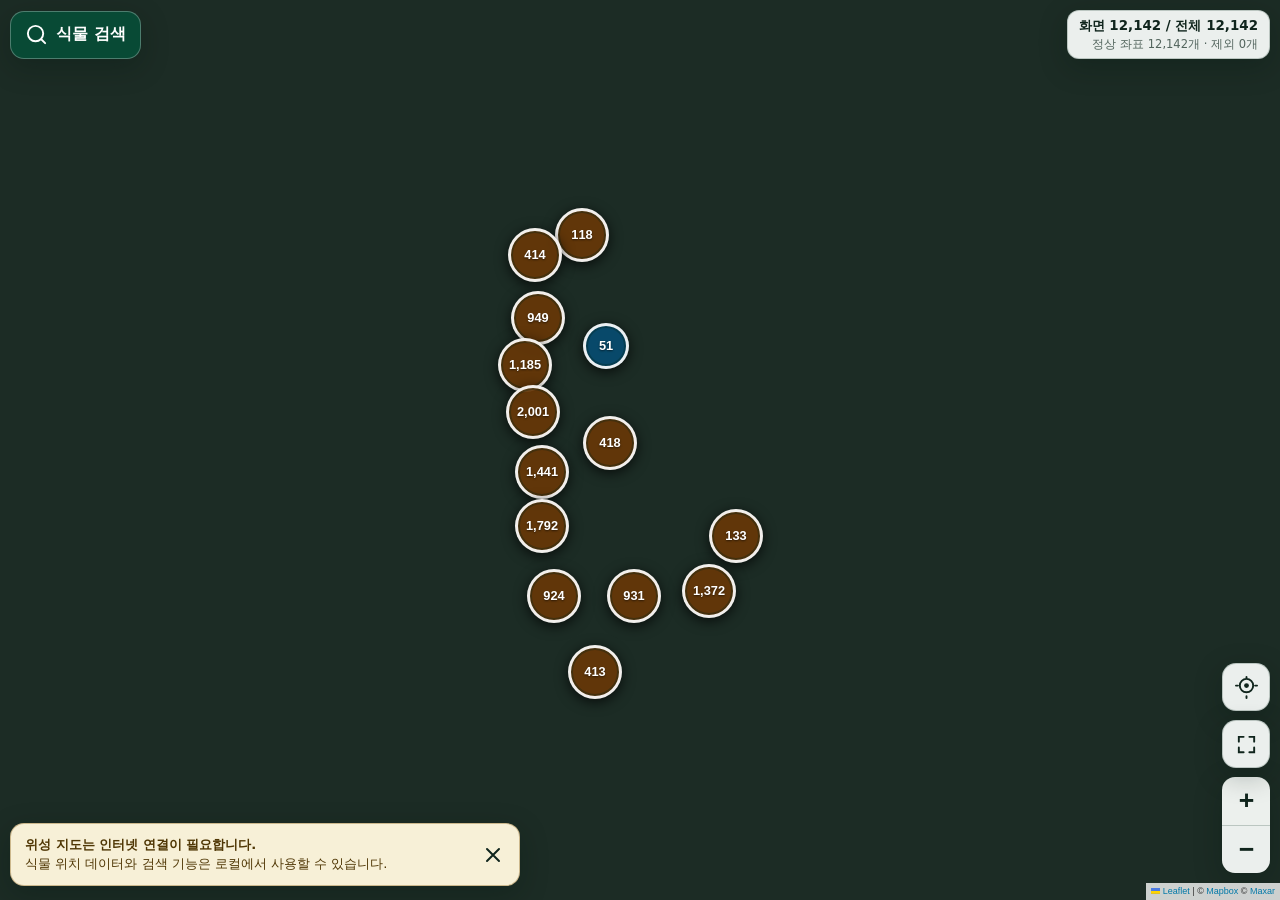
==== commit a934c6af: "Add files via upload 자연어 검색 개선 및 필터링 기능 추가" ====
--- a/index.html
+++ b/index.html
@@ -38,15 +38,21 @@
           <svg viewBox="0 0 24 24" aria-hidden="true"><path d="m6 6 12 12M18 6 6 18" fill="none" stroke="currentColor" stroke-width="2" stroke-linecap="round"/></svg>
         </button>
       </div>
-      <div class="search-field">
-        <label class="visually-hidden" for="search-input">국명, 학명, 표찰번호 또는 자연어 검색</label>
-        <input id="search-input" type="search" inputmode="search" autocomplete="off" spellcheck="false"
-               placeholder="예: 소나무 위치 보여줘, 왕벗나무" aria-describedby="search-summary search-help">
-        <button id="search-clear" class="icon-button" type="button" aria-label="검색어 지우기" hidden>
-          <svg viewBox="0 0 24 24" aria-hidden="true"><path d="m7 7 10 10M17 7 7 17" fill="none" stroke="currentColor" stroke-width="2" stroke-linecap="round"/></svg>
-        </button>
-      </div>
-      <p id="search-help" class="search-help">자연어 문장과 간단한 오탈자를 자동 보정합니다.</p>
+      <form id="search-form" class="search-form" role="search">
+        <div class="search-field">
+          <label class="visually-hidden" for="search-input">국명, 학명, 표찰번호 또는 자연어 검색</label>
+          <input id="search-input" type="search" inputmode="search" autocomplete="off" spellcheck="false"
+                 placeholder="예: 산뽕나무 어딨어?, 왕벗나무" aria-describedby="search-summary search-help">
+          <button id="search-clear" class="icon-button" type="button" aria-label="검색어 지우기" hidden>
+            <svg viewBox="0 0 24 24" aria-hidden="true"><path d="m7 7 10 10M17 7 7 17" fill="none" stroke="currentColor" stroke-width="2" stroke-linecap="round"/></svg>
+          </button>
+        </div>
+        <div class="search-actions">
+          <button id="search-submit" class="search-action search-action--primary" type="submit">검색</button>
+          <button id="search-reset" class="search-action" type="button" disabled>초기화</button>
+        </div>
+      </form>
+      <p id="search-help" class="search-help">검색어를 입력하고 Enter를 누르세요. 자연어 문장과 간단한 오탈자를 자동 보정합니다.</p>
       <p id="search-summary" class="search-summary" aria-live="polite">국명, 학명, 표찰번호 또는 자연어로 입력하세요.</p>
       <div id="search-results" class="search-results" role="listbox" aria-label="검색 결과"></div>
     </aside>
--- a/assets/css/style.css
+++ b/assets/css/style.css
@@ -249,10 +249,56 @@
   border-color: var(--accent);
 }
 
+.search-field input::-webkit-search-cancel-button {
+  appearance: none;
+}
+
 .search-field .icon-button {
   position: absolute;
   top: 3px;
   right: 3px;
+}
+
+.search-actions {
+  display: grid;
+  grid-template-columns: 1fr 1fr;
+  gap: 8px;
+  margin: 9px 14px 0;
+}
+
+.search-action {
+  min-height: 42px;
+  border: 1px solid #81958d;
+  border-radius: 11px;
+  background: #fff;
+  color: var(--text);
+  font: inherit;
+  font-size: 0.9rem;
+  font-weight: 750;
+  cursor: pointer;
+}
+
+.search-action:hover:not(:disabled),
+.search-action:focus-visible {
+  border-color: var(--accent);
+  background: #e9f3ee;
+}
+
+.search-action--primary {
+  border-color: var(--accent);
+  background: var(--accent);
+  color: #fff;
+}
+
+.search-action--primary:hover:not(:disabled),
+.search-action--primary:focus-visible {
+  background: var(--accent-strong);
+  color: #fff;
+}
+
+.search-action:disabled {
+  cursor: default;
+  opacity: 0.48;
 }
 
 .search-help {
